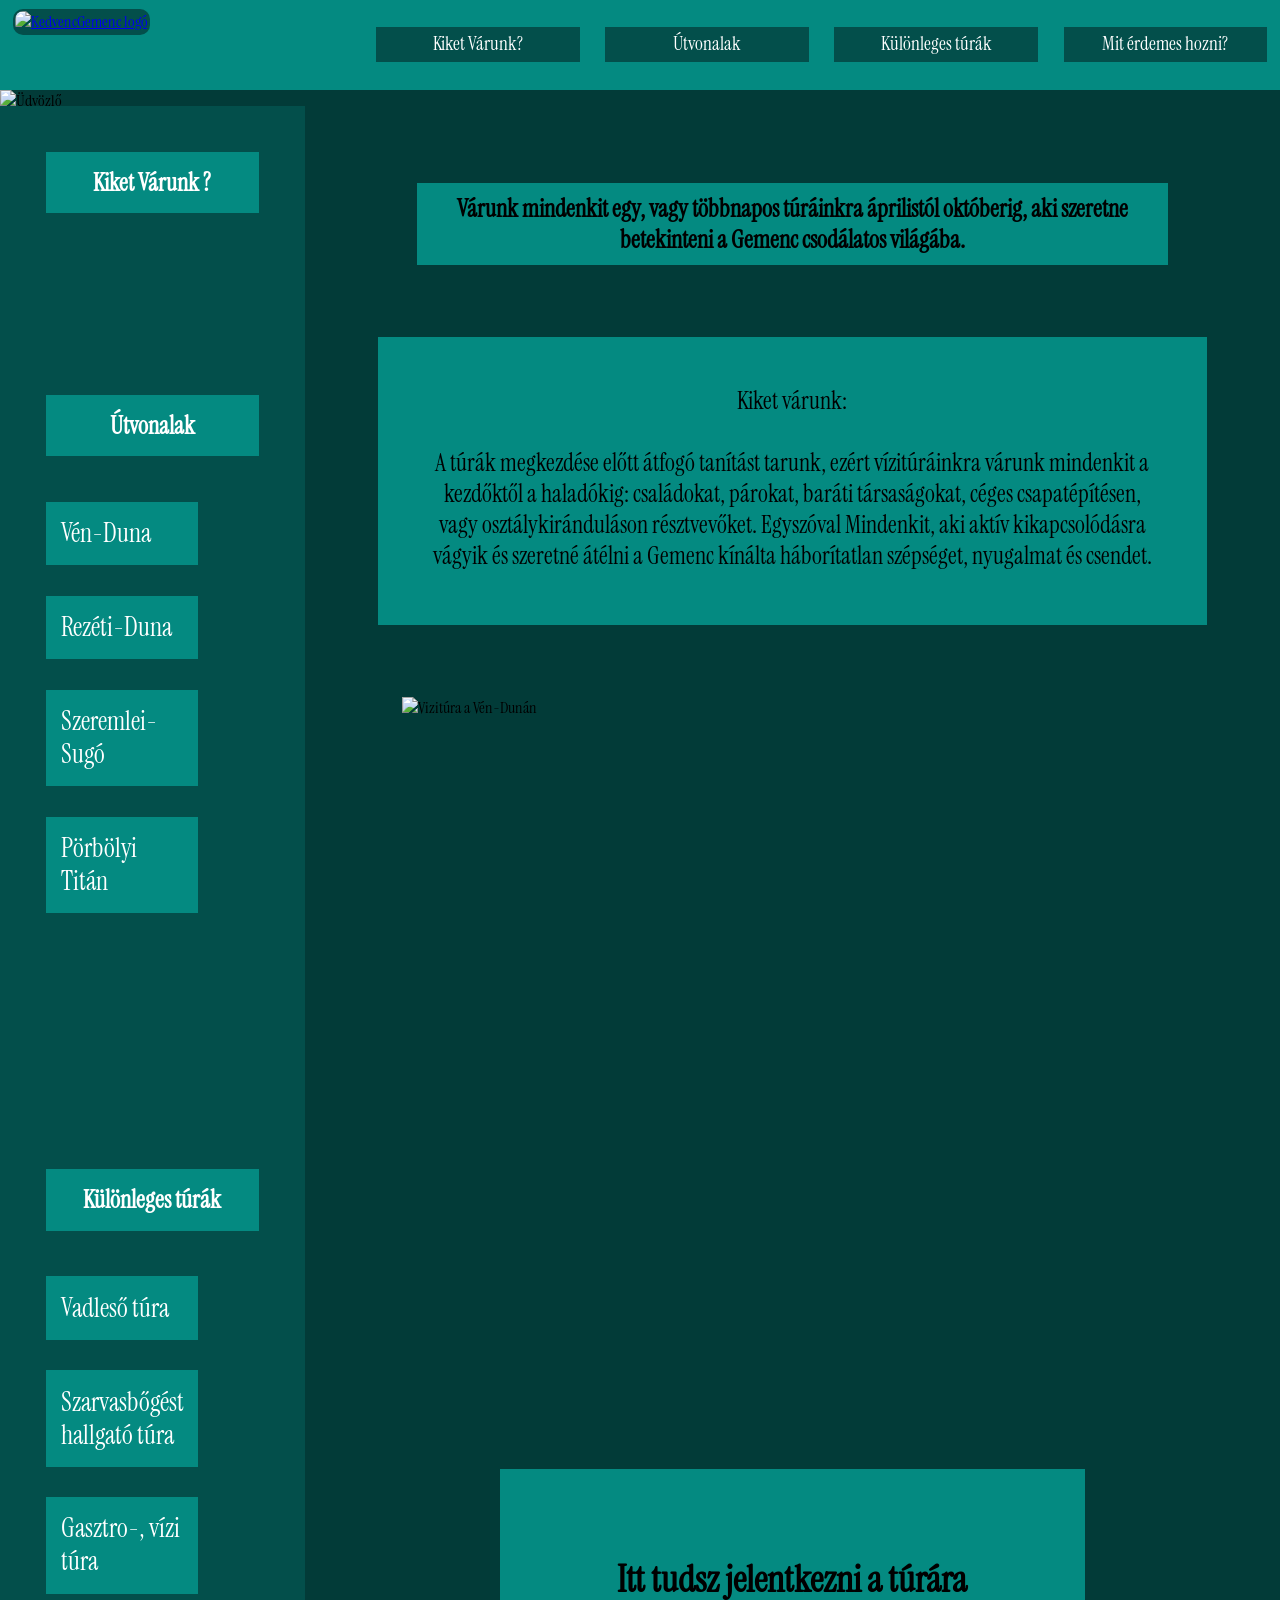
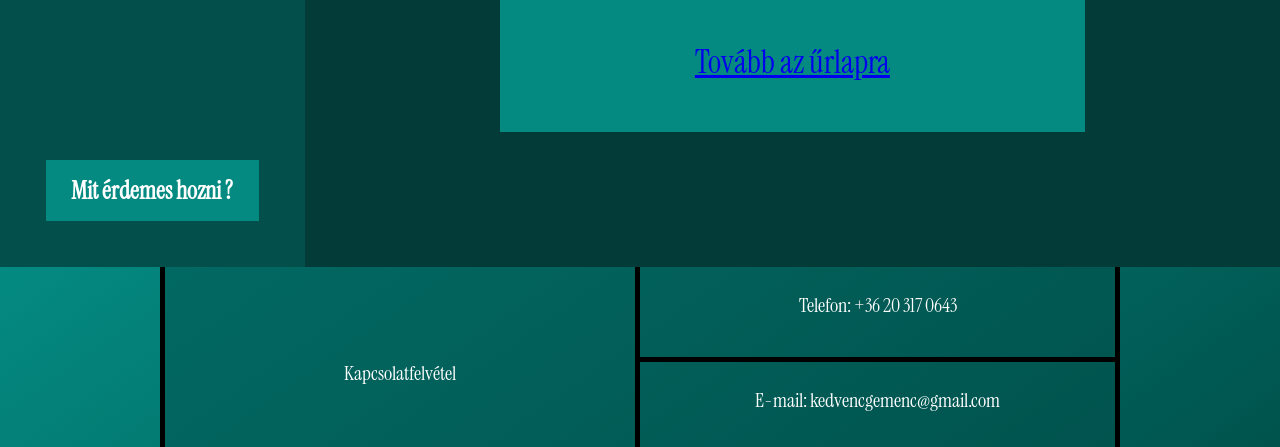
==== kiket_varunk.html @ 727a6686 "Reszponzivitás folyamatban" ====
<!DOCTYPE html>
<html lang="hu">
<head>
    <meta charset="UTF-8">
    <meta name="viewport" content="width=device-width, initial-scale=1.0">
    <title>KedvencGemenc</title>
    <link rel="stylesheet" href="universal.css">
    <link rel="stylesheet" href="kiket_varunk.css">
</head>
<body>
    <header>
        <a href="index.html" id="headerLeft"><img src="images/Kedvenc Gemenc.png" alt="KedvencGemenc logó"></a>
        
        <div class="navTarto" onclick="location.href='mit_erdemes_hozni.html';" style="cursor: pointer;">
            <a href="mit_erdemes_hozni.html" class="navGombok">Mit érdemes hozni?</a>
        </div>
        <div class="navTarto" onclick="location.href='kulonleges_turak.html';" style="cursor: pointer;">
            <a href="kulonleges_turak.html" class="navGombok">Különleges túrák</a>
        </div>
        <div class="navTarto" onclick="location.href='utvonalak.html';" style="cursor: pointer;">
            <a href="utvonalak.html" class="navGombok">Útvonalak</a>
        </div>
        <div class="navTarto" onclick="location.href='kiket_varunk.html';" style="cursor: pointer;">
            <a href="kiket_varunk.html" class="navGombok">Kiket Várunk?</a>
        </div>

        <div id="overlayMD">
            <a href="href=index.html">
                <img src="images/Kedvenc Gemenc.png" alt="Kedvenc Gemenc Logó">
            </a>

            <div class="overlayElementsDivMD">
                <a href="" class="overlayButton">Főoldal</a>
                <a href="" class="overlayButton">Kereső</a>
                <a href="" class="overlayButton">Könyvtár</a>
                <a href="" class="overlayButton">Sorsolás</a>
                <a href="" class="overlayButton">Ajánlatok</a>
            </div>
        </div>

        <div id="overlaySM">
            <a href="href=index.html">
                <img src="images/Kedvenc Gemenc.png" alt="Kedvenc Gemenc Logó">
            </a>
            <div class="overlayElementsDivMD">
                <a href="" class="overlayButtonSM">Főoldal</a>
                <a href="" class="overlayButtonSM">Kereső</a>
                <a href="" class="overlayButtonSM">Könyvtár</a>
                <a href="" class="overlayButtonSM">Sorsolás</a>
                <a href="" class="overlayButtonSM">Ajánlatok</a>
            </div>
        </div>

        <button id="opencloseOverlay" onclick="OpenCloseMDSMMenu()">
            <img id="opencloseOverlaySVG" src="images/menu-symbol-of-three-parallel-lines.svg" alt="3 vonal">
        </button>

        <button id="opencloseOverlaySM" onclick="OpenCloseMDSMMenu()">
            <img id="opencloseOverlaySVG_SM" src="images/menu-symbol-of-three-parallel-lines.svg" alt="Lefele nyíl">
        </button>
    </header>
        <div id="filterSM" onclick="OpenCloseFiltersSM()">
            <img id="filterSMSVG" src="images/down-arrow-one.svg" alt="Nyíl">
        </div>
        <div class="div1"> 
            <img id="udvozlo" src="images/Üdvözlő.png" alt="Üdvözlő">
        </div>
        <div class="div2"> 
            <aside id="filterek">
                <a class="nagy_link" href="kiket_varunk.html">Kiket Várunk ?</a>
                <div>
                    <a class="nagy_link" href="utvonalak.html">Útvonalak</a>
                    <a href="utvonalak.html#ven_kep">Vén-Duna</a>
                    <a href="utvonalak.html#rezeti_kep">Rezéti-Duna</a>
                    <a href="utvonalak.html#sugo_kep">Szeremlei-Sugó</a>
                    <a href="utvonalak.html#porboly_kep">Pörbölyi Titán</a>
                </div>
                <div>
                    <a class="nagy_link" href="kulonleges_turak.html">Különleges túrák</a>
                    <a href="kulonleges_turak.html#vadleso_kep">Vadleső túra</a>
                    <a href="kulonleges_turak.html#szarvas_kep">Szarvasbőgést hallgató túra</a>
                    <a href="kulonleges_turak.html#gasztro_kep">Gasztro-, vízi túra</a>
                </div>
                <a class="nagy_link" href="mit_erdemes_hozni.html">Mit érdemes hozni ?</a>
            </aside>
            <div class="div4">
                <h2 id="bevezeto">Várunk mindenkit egy, vagy többnapos túráinkra áprilistól
                    októberig, aki szeretne betekinteni a Gemenc csodálatos világába.
                </h2>
                <p id="kiket_varunk">Kiket várunk:<br>
                    <br>
                    A túrák megkezdése előtt átfogó tanítást tarunk, ezért vízitúráinkra
                    várunk mindenkit a kezdőktől a haladókig: családokat, párokat,
                    baráti társaságokat, céges csapatépítésen, vagy osztálykiránduláson
                    résztvevőket. Egyszóval Mindenkit, aki aktív kikapcsolódásra vágyik
                    és szeretné átélni a Gemenc kínálta háborítatlan szépséget,
                    nyugalmat és csendet.
                </p>
                <img id="kep" src="images/kiket várunk.JPG" alt="Vizitúra a Vén-Dunán">
                <div id="jelentkezes">
                    <h3>Itt tudsz jelentkezni a túrára</h3>
                    <a id="urlap" href="https://docs.google.com/forms/d/e/1FAIpQLSesmDt4Ip9Vx149ukMGmTSsVkNvWVpET5lr7gn7NuEN7dtKGw/viewform?usp=sharing" target="_blank">Tovább az űrlapra</a>
                </div>
            </div>
        </div>
        <footer id="lablec">
            <div id="kapcsolatfelvetel">
                <div class="grid_sec1">
                    <p>Kapcsolatfelvétel</p>
                </div>
                <div class="grid_sec2">
                    <p>Telefon: +36 20 317 0643</p>
                </div>
                <div class="grid_sec3">
                    <p>E-mail: kedvencgemenc@gmail.com</p>
                </div>
            </div>
        </footer> 
</body>
</html>
---- universal.css ----
@import url('https://fonts.googleapis.com/css2?family=Instrument+Serif:ital@0;1&display=swap');

.instrument-serif-regular {
    font-family: "Instrument Serif", serif;
    font-weight: 400;
    font-style: normal;
  }
  
  .instrument-serif-regular-italic {
    font-family: "Instrument Serif", serif;
    font-weight: 400;
    font-style: italic;
  }
  
/* Header */

header{
    background-color: #048A81;
    padding: 0;
    margin: 0;
    height: 10vh;
    width: auto;
}

.navTarto{
    float: right;
    margin: 3vh 1vw;
    padding: 17px 25px;
    width: 12vw;
    height: 0.1vh;
    background-color: #034F4B;
}

.navGombok{
    display: flex;
    justify-content: center;
    align-items: center;
    line-height: 0px;
    font-size: 1.5vw;
    text-decoration: none;
    color: white;
}

#udvozlo
{
    width: 100%;
    height: 100%;
}

html{
    margin: 0;
    padding: 0;
}

body{
    height: auto;
    margin: 0;
    padding: 0;
    font-family: "Instrument Serif", serif;
    font-weight: 400;
    font-style: normal;
    background-color: #023B38;
    scroll-behavior: smooth;
}

/* MD Overlay */

#opencloseOverlay{
  border: none;
  background: none;
  position: absolute;
  right: 3vw;
  top: 1vh;
  width: 30px;
  height: 35px;
  rotate: 0deg;
  z-index: 91;
  animation: none;
}

#opencloseOverlay > img{
  height: inherit;
  width: inherit;
}

.overlayElementsDivMD{
    position: relative;
    width: 100%; 
    text-align: center; 
    margin-top: 30px;
}

#overlayMD{
  height: 0;
  width: 100%;
  position: fixed;
  z-index: 90;
  left: 0;
  top: 0;
  background-color: rgb(1, 43, 40);
  background-color: rgba(0, 37, 35, 0.9);
  overflow-y: hidden;
  transition: 0.5s;
  display: flex;
  flex-direction: column;
  justify-content: center;
}

#overlayMD > a{
    position: relative;
    width: 20%;
    margin: 0 auto;
    top: 5%;
    background-color: #034F4B;
    padding: 2%;
}

#overlayMD > a > img{
    width: 100%;
}

.overlayButton{
  padding: 3% 0;
  background-color: #034F4B;
  margin: 5vh 3vw;
  text-decoration: none;
  font-size: 50px;
  color: white;
  display: block;
  transition: 0.3s;
}

#overlayMDPaused{
  display: flex;
  flex-direction: row;
  width: 100%;
  height: 20%;
  cursor: pointer;
}

#overlayPauseLines{
  width: 10%;
  margin: auto auto;
}

#overlayMDText{
  font-size: 120px;
  color: white;
  margin: auto auto
}



/* SM overlay */
#overlaySM{
  height: 0;
  width: 100%;
  position: fixed;
  z-index: 93;
  left: 0;
  top: 0;
  background-color: rgb(15, 20, 37);
  background-color: rgba(15, 20, 37, 0.85);
  overflow-y: hidden;
  transition: 0.5s;
}

.overlayButtonSM{
  padding: 4% 0;
  background-color: #034F4B;
  margin: 5vh 2vw;
  text-decoration: none;
  font-size: 52px;
  color: white;
  display: block;
  transition: 0.3s;
}

#overlayPauseLinesSM{
  width: 25%;
  margin: 0 auto;
}

#opencloseOverlaySM{
  border: none;
  background: none;
  position: absolute;
  right: 3vw;
  top: 1vh;
  width: 50px;
  height: 55px;
  rotate: 0deg;
  z-index: 99;
  animation: none;
}

#opencloseOverlaySM > img{
  height: inherit;
  width: inherit;
  margin-top: 2vh;
}

#overlaySM{
  height: 0;
  width: 100%;
  position: fixed;
  z-index: 95;
  left: 0;
  top: 0;
  background-color: rgb(1, 43, 40);
  background-color: rgba(0, 37, 35, 0.9);
  overflow-y: hidden;
  transition: 0.5s;
  display: flex;
  flex-direction: column;
  justify-content: center;
}

#overlaySM > a{
    position: relative;
    width: 20%;
    margin: 0 auto;
    top: 5%;
    background-color: #034F4B;
    padding: 2%;
}

/* Filter SM Gomb*/
#filterSM{
    display: none;
    position: fixed;
    top: 50%;
    width: 15%;
    height: 9%;
    padding: 15% 0;
    background: #048A81;
    background: linear-gradient(90deg,rgba(4, 138, 129, 1) 0%, rgba(4, 138, 129, 0) 100%);
    cursor: pointer;
    z-index: 94;
}

#filterSMSVG{
    position: relative;
    width: 100%;
    rotate: 270deg;
    height: 8vh;
}

/*  Overlay Animations  */
@keyframes quarterSpinForw {
  from {
    transform: rotate(0deg);
  }
  to {
    transform: rotate(-90deg);
  }
}

@keyframes quarterSpinBack {
  from {
    transform: rotate(-90deg);
  }
  to {
    transform:  rotate(0deg);
  }
}

@keyframes resetAnim {
  from {
    transform: rotate(0deg);
  }
  to {
    transform: rotate(0deg);
  }
}

@keyframes halfSpinForw {
  from {
    transform: rotateX(0deg);
  }
  to {
    transform: rotateX(-180deg);
  }
}

@keyframes halfSpinBack {
  from {
    transform: rotateX(-180deg);
  }
  to {
    transform: rotateX(0deg);
  }
}

/* Filterek */ 

a + a{
    display: flex;
    margin-left: 15%;
    margin-right: 15%;
    margin-bottom: 10%;
    text-decoration: none;
    padding: 5%;
    color: white;
    font-size: 2vw;
    background-color: #048A81;
}

aside h2{
    text-align: center;
    background-color: #048A81;
    padding: 5%;
    margin: 15%;
}

#headerLeft > img{
    width: 10vh;
    background-color: #034F4B;
    border-radius: 10px;
    padding: 0.25vh;
    margin: 1vh 1vw;
}

/* Main section */

.osszefogo{
    display: flex;
    flex-direction: row;
    margin: 5vh 1vw;
}

.osszefogo > div{
    margin: 0vh 5vw;
    height: 100%;
    padding: 25px;
    width: 50%;
}

.osszefogo > img{
    height: 50vh;
    width: auto;
    padding: 5%;
    margin: auto auto;
}

.szoveg{
    text-align: center;
    background: rgb(4,138,129);
    background: linear-gradient(0deg, rgba(4,138,129,1) 0%, rgb(0, 198, 185) 100%);
    font-size: 130%;
    padding: 5%;
    margin: 1%;
    width: 35%;
}

.osszefogoMiddler{
    margin: 2vh auto;
}

p.osszefogoMiddler{
    width: 75%;
    height: 5%;
    padding: 1%;
    background: rgb(4,138,129);
    background: linear-gradient(45deg, rgb(0, 33, 31) 0%, rgb(9, 100, 94) 100%);
    color: rgb(111, 254, 223);
}

#filterek{
    background-color: #034F4B;
    height: auto;
    width: 25%;
    color: white;
    margin-top: -5px;
    display: flex;
    flex-direction: column;
}

#filterek a{
    width: 40%;
}

#filterek .nagy_link{
    width: 60%;
}

aside div{
    margin: 10vh 0;
}

#jelentkezes{
    position: relative;
    text-align: center;
    background-color: #048A81;
    width: 50%;
    margin: 15vh auto;
    padding: 5%;
    font-size: 200%;
}

.div4{
    display: flex;
    flex-direction: column;
    width: 80%;
}

.div2{
    display: flex;
    flex-direction: row;
}

#bevezeto{
    padding: 1%;
    margin: 8vh auto;
    background-color: #048A81;
    width: 75%;
    height: auto;
    text-align: center;
}

.nagy_link{
    text-align: center;
    background-color: #048A81;
    padding: 5%;
    margin: 15%;
    text-decoration: none;
    color: white;
    display: block;
    font-size: 1.5em;
    font-weight: bold;
    unicode-bidi: isolate;
}
/* Footer */
footer{
    height: 20vh;
    width: 100%;
    background: rgb(4,138,129);
    background: linear-gradient(145deg, rgba(4,138,129,1) 0%, rgba(0,83,77,1) 100%);
}

footer p{
    line-height: 20px;
    text-align: center;
    font-size: 30px;
    color: white;
    margin: 1% 0;
}

#kapcsolatfelvetel{
    width: 75%;
    margin: 0 auto;
    display: grid;
    grid-template-columns: repeat(2, 50%);
    grid-template-rows: repeat(2, 10vh);
}

#kapcsolatfelvetel > div{
    background-color: rgba(3, 79, 75, 0.5);
    padding: 5%;
}

.grid_sec1 {
    grid-row: span 2 / span 2;
    border-right: black solid 5px;
    border-left: black solid 5px;
}

.grid_sec1 > p{
    margin: 8vh 0;
}

.grid_sec2 {
    grid-column-start: 2;
    border-right: black solid 5px;
}

.grid_sec3{
    border-top: black solid 5px;
    border-right: black solid 5px;
}

/* Header fix */ 
@media only screen and (max-width: 1000px){
    .navGombok{
        font-size: 1.8vw;
    }
}

/* MD */

@media only screen and (min-width: 769px){
  #opencloseOverlay{
    display: none;
  }
}


@media only screen and (max-width: 768px) {
    .navTarto{
        display: none;
    }

    .navGombok, .navTarto{
        display: none;
    }

    .navMD{
        display: block;
    }

    #felgorgGomb{
        width: 3.6rem;
        height: 3.5rem;
    }

    #filterek{
        width: 40%;
    }

    #filterek a{
        width: 60%;
        padding: 1%;
    }

    #filterek .nagy_link{
        width: 70%;
        padding: 1%;
    }

    #filterek > div{
        margin: 1% 0;
    }
}
@media only screen and (max-width: 1310px) {
    footer p{
        font-size: 20px;
    }
}

/* SM */

@media only screen and (min-width: 577px) {
  #opencloseOverlaySM{
    display: none;
  }
}

@media only screen and (max-width: 576px) {
  #opencloseOverlay{
    display: none;
  }

  #kapcsolatfelvetel{
    width: 100%;
  }

  footer p{
    font-size: 15px;
  }

  #filterek{
    display: none;
    position: fixed;
    top: 5px;
    background-color: #034F4B;
    height: 100%;
    width: 100%;
    color: white;
    flex-direction: column;
  }

  #filterek a{
    margin: 6% auto;
  }

  .div4{
    width: 100%;
  }

  #filterSM{
    display: block;
  }

  a + a{
    font-size: 5vw;
  }
}
---- kiket_varunk.css ----
#gemencrol{
    height: 70%;
    width: 100%;
}

#magunkrol{
    height: 100%;
    width: 100%;
    margin-left: 50%;
}

.szoveg{
    background-color: #048A81;
    font-size: 200%;
    padding-left: 3%;
}

#kep{
    width: 80%;
    height: 50%;
    margin: 0 auto;
    margin-top: 8vh;
}

#kiket_varunk{
    padding: 5%;
    text-align: center;
    height: 15%;
    width: 75%;
    margin: 0 auto;
    font-size: 150%;
    background-color: #048A81;
}

@media only screen and (max-width: 1137px) {
    #kiket_varunk{
        height: 90%;
    }
}
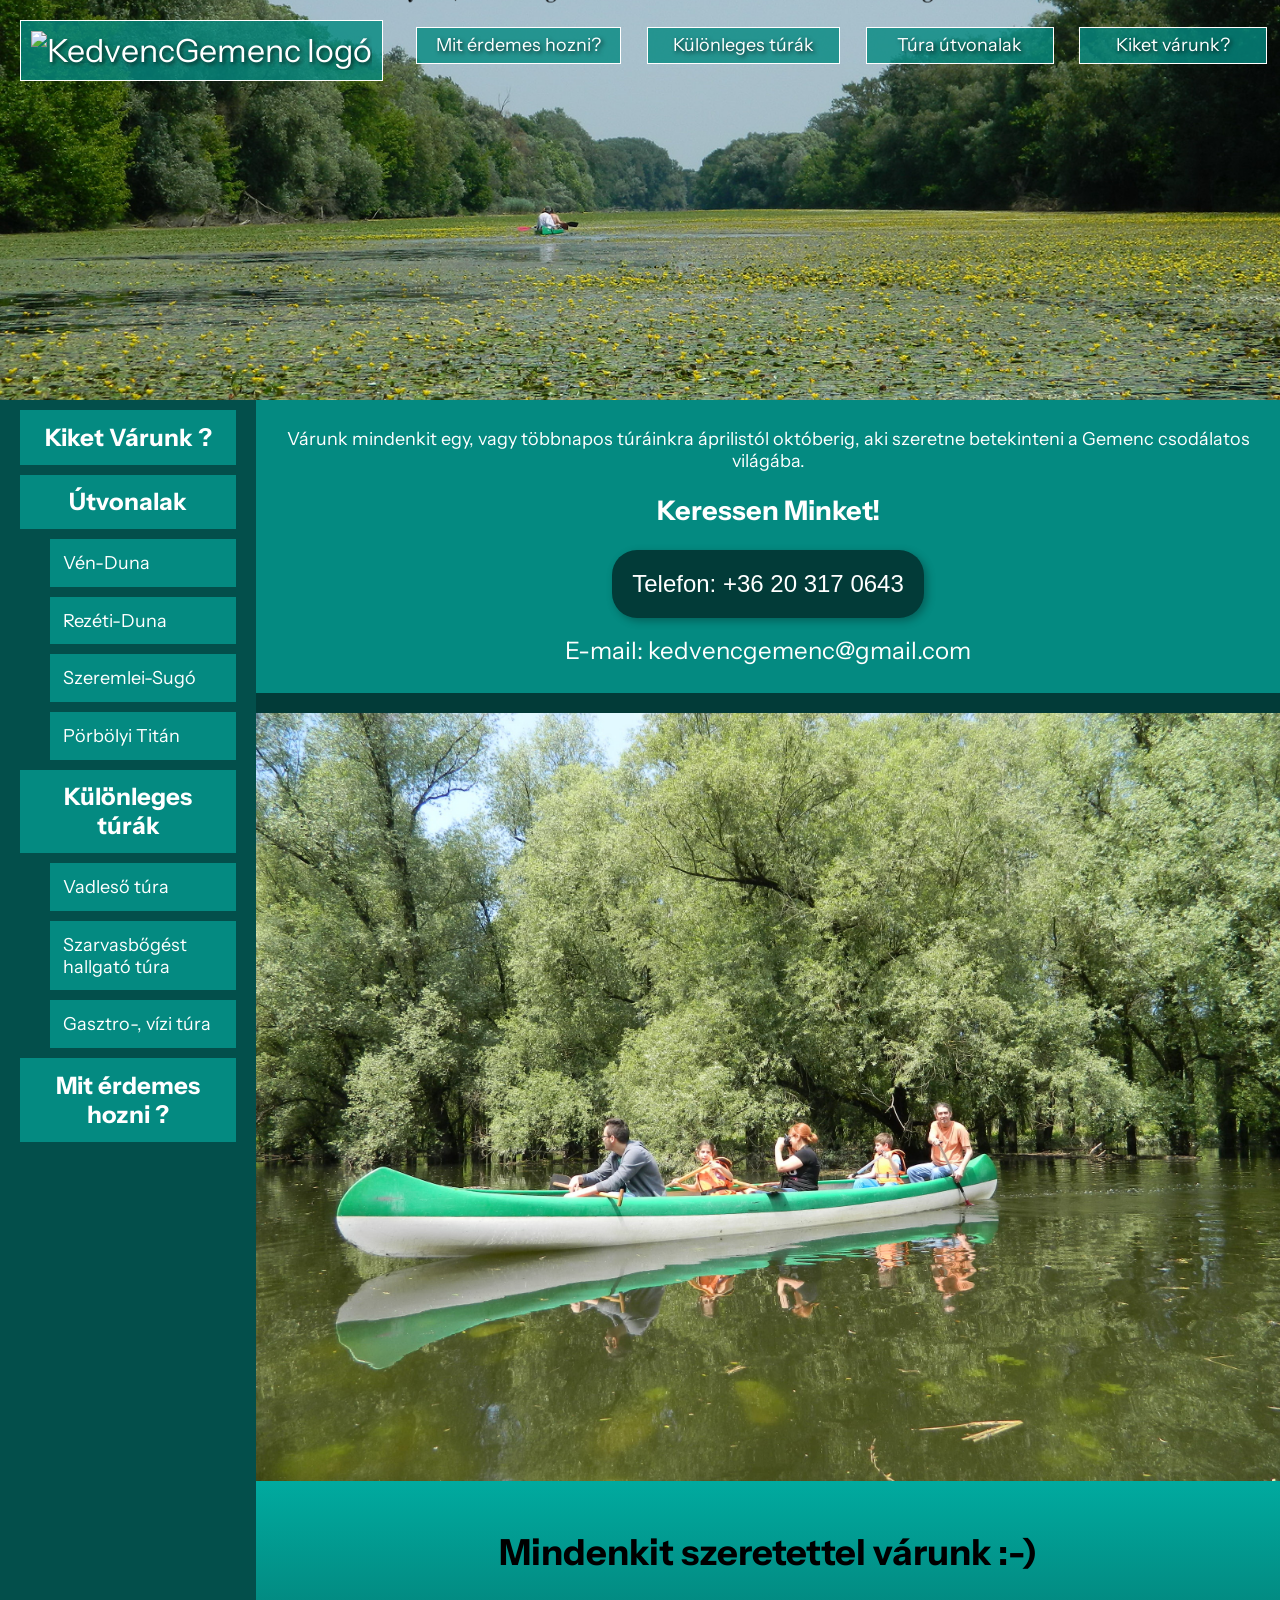
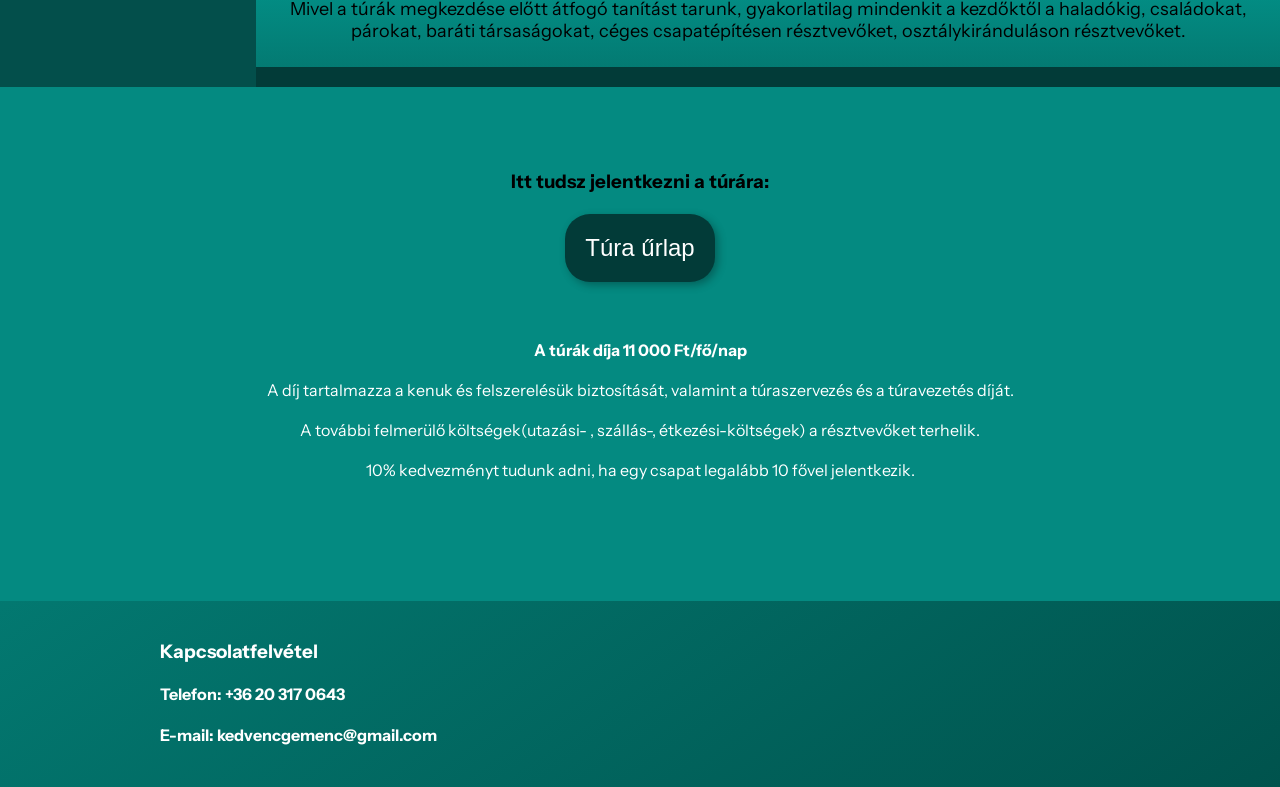
==== commit c337332a: "refactor main with albasa" ====
--- a/kiket_varunk.html
+++ b/kiket_varunk.html
@@ -3,118 +3,118 @@
 <head>
     <meta charset="UTF-8">
     <meta name="viewport" content="width=device-width, initial-scale=1.0">
-    <title>KedvencGemenc</title>
-    <link rel="stylesheet" href="universal.css">
-    <link rel="stylesheet" href="kiket_varunk.css">
+    <title>Kedvenc Gemenc: Túravezetés a Gemenci erdőben</title>
+    <meta name="description" content="Fedezd fel a Gemenci-erdő varázslatos világát tapasztalt túravezetőinkkel! Személyre szabott túrák, természetfotózás, vadmegfigyelés és élménydús programok a Duna-Dráva Nemzeti Park szívében.">
+    <meta name="keywords" content="Gemenc, túravezetés, Gemenci erdő, természetjárás, kirándulás, vadmegfigyelés, Duna-Dráva Nemzeti Park, ökoturizmus, természetfotózás">
+    <meta name="author" content="kedvencgemenc.hu">
+    <meta property="og:title" content="Kedvenc Gemenc - Túravezetés a Gemenci-erdőben">
+    <meta property="og:description" content="Személyre szabott túrák és élmények a Gemenci-erdőben profi túravezetővel.">
+    <meta property="og:url" content="https://kedvencgemenc.hu">
+    <meta property="og:type" content="website">
+    <meta property="og:image" content="https://kedvencgemenc.hu/images/kedvencgemenc.png">
+    <link rel="apple-touch-icon" sizes="180x180" href="/apple-touch-icon.png">
+    <link rel="icon" type="image/png" sizes="32x32" href="/favicon-32x32.png">
+    <link rel="icon" type="image/png" sizes="16x16" href="/favicon-16x16.png">
+    <link rel="manifest" href="/site.webmanifest">
+    <link rel="stylesheet" href="universal.css?v2">
+    <link rel="preconnect" href="https://fonts.googleapis.com">
+    <link rel="preconnect" href="https://fonts.gstatic.com" crossorigin>
+    <link href="https://fonts.googleapis.com/css2?family=Instrument+Sans:ital,wght@0,400..700;1,400..700&display=swap" rel="stylesheet">
 </head>
 <body>
-    <header>
-        <a href="index.html" id="headerLeft"><img src="images/Kedvenc Gemenc.png" alt="KedvencGemenc logó"></a>
-        
-        <div class="navTarto" onclick="location.href='mit_erdemes_hozni.html';" style="cursor: pointer;">
-            <a href="mit_erdemes_hozni.html" class="navGombok">Mit érdemes hozni?</a>
+    <header>        
+        <img src="images/udvozlo.png" alt="Gemenci túra" class="header-image">
+        <div class="header-text">
+            <a href="index.html" class="kedvenc_logo"><img src="images/Kedvenc Gemenc.png" alt="KedvencGemenc logó"></a>
+            <button class="hamburger" id="hamburgerMenu" aria-label="Menü" aria-expanded="false">
+                <span></span>
+                <span></span>
+                <span></span>
+            </button>
+
+            <nav class="headerNav" id="headerNav">
+                <div class="navTarto" onclick="location.href='mit_erdemes_hozni.html';">
+                    <a href="mit_erdemes_hozni.html" class="navGombok">Mit&nbsp;érdemes&nbsp;hozni?</a>
+                </div>
+                <div class="navTarto" onclick="location.href='kulonleges_turak.html';">
+                    <a href="kulonleges_turak.html" class="navGombok">Különleges&nbsp;túrák</a>
+                </div>
+                <div class="navTarto" onclick="location.href='utvonalak.html';">
+                    <a href="utvonalak.html" class="navGombok">Túra&nbsp;útvonalak</a>
+                </div>
+                <div class="navTarto" onclick="location.href='kiket_varunk.html';">
+                    <a href="kiket_varunk.html" class="navGombok">Kiket&nbsp;várunk?</a>
+                </div>
+            </nav>
         </div>
-        <div class="navTarto" onclick="location.href='kulonleges_turak.html';" style="cursor: pointer;">
-            <a href="kulonleges_turak.html" class="navGombok">Különleges túrák</a>
-        </div>
-        <div class="navTarto" onclick="location.href='utvonalak.html';" style="cursor: pointer;">
-            <a href="utvonalak.html" class="navGombok">Útvonalak</a>
-        </div>
-        <div class="navTarto" onclick="location.href='kiket_varunk.html';" style="cursor: pointer;">
-            <a href="kiket_varunk.html" class="navGombok">Kiket Várunk?</a>
+    </header>
+
+    <div class="div2">
+        <div id="filterek">
+            <a class="nagy_link" href="kiket_varunk.html">Kiket Várunk ?</a>
+            <div>
+                <a class="nagy_link" href="utvonalak.html">Útvonalak</a>
+                <a class="kis_link" href="utvonalak.html#tura_utvonal_2025_baja">Vén-Duna</a>
+                <a class="kis_link" href="utvonalak.html#tura_utvonal_2025_ersekcsanad">Rezéti-Duna</a>
+                <a class="kis_link" href="utvonalak.html#tura_utvonal_2025_baja_2">Szeremlei-Sugó</a>
+                <a class="kis_link" href="utvonalak.html#tura_utvonal_2025_porboly">Pörbölyi Titán</a>
+            </div>
+            <div>
+                <a class="nagy_link" href="kulonleges_turak.html">Különleges túrák</a>
+                <a class="kis_link" href="kulonleges_turak.html#vadleso_tura_2025">Vadleső túra</a>
+                <a class="kis_link" href="kulonleges_turak.html#szarvasboges_tura_2025">Szarvasbőgést hallgató túra</a>
+                <a class="kis_link" href="kulonleges_turak.html#gasztro_tura_2025">Gasztro-, vízi túra</a>
+            </div>
+            <a class="nagy_link" href="mit_erdemes_hozni.html">Mit érdemes hozni ?</a>
         </div>
 
-        <div id="overlayMD">
-            <a href="href=index.html">
-                <img src="images/Kedvenc Gemenc.png" alt="Kedvenc Gemenc Logó">
-            </a>
+            <div class="div4">
+                <div class="keressen">
+                    <div class="keresen_belso">
+                        <p>Várunk mindenkit egy, vagy többnapos túráinkra áprilistól
+                            októberig, aki szeretne betekinteni a Gemenc csodálatos világába.
+                        </p>
+                        <h2>Keressen Minket!</h2>
+                        <p><button class="telefon_button"><a href="tel:+36203170643">Telefon: +36 20 317 0643</button></a></p>
+                        <p><a href="mailto:kedvencgemenc@gmail.com">E-mail: kedvencgemenc@gmail.com</a></p>
+                    </div>
+                </div>
+        <!-- Kiket várunk egyedi rész-->           
 
-            <div class="overlayElementsDivMD">
-                <a href="" class="overlayButton">Főoldal</a>
-                <a href="" class="overlayButton">Kereső</a>
-                <a href="" class="overlayButton">Könyvtár</a>
-                <a href="" class="overlayButton">Sorsolás</a>
-                <a href="" class="overlayButton">Ajánlatok</a>
-            </div>
-        </div>
+                <div id="kiket_kep"  class="osszefogo">
+                    <img src="images/kiket_varunk.jpg" alt="Ki jöhet vizi túrára" />
+                    <div class="szoveg">
+                            <h1>Mindenkit szeretettel várunk :-)</h1>
+                            Mivel a túrák megkezdése előtt átfogó tanítást tarunk,
+                            gyakorlatilag mindenkit a kezdőktől a haladókig, családokat,
+                            párokat, baráti társaságokat, céges csapatépítésen résztvevőket,
+                            osztálykiránduláson résztvevőket.
+                    </div>
+                </div>
 
-        <div id="overlaySM">
-            <a href="href=index.html">
-                <img src="images/Kedvenc Gemenc.png" alt="Kedvenc Gemenc Logó">
-            </a>
-            <div class="overlayElementsDivMD">
-                <a href="" class="overlayButtonSM">Főoldal</a>
-                <a href="" class="overlayButtonSM">Kereső</a>
-                <a href="" class="overlayButtonSM">Könyvtár</a>
-                <a href="" class="overlayButtonSM">Sorsolás</a>
-                <a href="" class="overlayButtonSM">Ajánlatok</a>
-            </div>
-        </div>
-
-        <button id="opencloseOverlay" onclick="OpenCloseMDSMMenu()">
-            <img id="opencloseOverlaySVG" src="images/menu-symbol-of-three-parallel-lines.svg" alt="3 vonal">
-        </button>
-
-        <button id="opencloseOverlaySM" onclick="OpenCloseMDSMMenu()">
-            <img id="opencloseOverlaySVG_SM" src="images/menu-symbol-of-three-parallel-lines.svg" alt="Lefele nyíl">
-        </button>
-    </header>
-        <div id="filterSM" onclick="OpenCloseFiltersSM()">
-            <img id="filterSMSVG" src="images/down-arrow-one.svg" alt="Nyíl">
-        </div>
-        <div class="div1"> 
-            <img id="udvozlo" src="images/Üdvözlő.png" alt="Üdvözlő">
-        </div>
-        <div class="div2"> 
-            <aside id="filterek">
-                <a class="nagy_link" href="kiket_varunk.html">Kiket Várunk ?</a>
-                <div>
-                    <a class="nagy_link" href="utvonalak.html">Útvonalak</a>
-                    <a href="utvonalak.html#ven_kep">Vén-Duna</a>
-                    <a href="utvonalak.html#rezeti_kep">Rezéti-Duna</a>
-                    <a href="utvonalak.html#sugo_kep">Szeremlei-Sugó</a>
-                    <a href="utvonalak.html#porboly_kep">Pörbölyi Titán</a>
-                </div>
-                <div>
-                    <a class="nagy_link" href="kulonleges_turak.html">Különleges túrák</a>
-                    <a href="kulonleges_turak.html#vadleso_kep">Vadleső túra</a>
-                    <a href="kulonleges_turak.html#szarvas_kep">Szarvasbőgést hallgató túra</a>
-                    <a href="kulonleges_turak.html#gasztro_kep">Gasztro-, vízi túra</a>
-                </div>
-                <a class="nagy_link" href="mit_erdemes_hozni.html">Mit érdemes hozni ?</a>
-            </aside>
-            <div class="div4">
-                <h2 id="bevezeto">Várunk mindenkit egy, vagy többnapos túráinkra áprilistól
-                    októberig, aki szeretne betekinteni a Gemenc csodálatos világába.
-                </h2>
-                <p id="kiket_varunk">Kiket várunk:<br>
-                    <br>
-                    A túrák megkezdése előtt átfogó tanítást tarunk, ezért vízitúráinkra
-                    várunk mindenkit a kezdőktől a haladókig: családokat, párokat,
-                    baráti társaságokat, céges csapatépítésen, vagy osztálykiránduláson
-                    résztvevőket. Egyszóval Mindenkit, aki aktív kikapcsolódásra vágyik
-                    és szeretné átélni a Gemenc kínálta háborítatlan szépséget,
-                    nyugalmat és csendet.
-                </p>
-                <img id="kep" src="images/kiket várunk.JPG" alt="Vizitúra a Vén-Dunán">
-                <div id="jelentkezes">
-                    <h3>Itt tudsz jelentkezni a túrára</h3>
-                    <a id="urlap" href="https://docs.google.com/forms/d/e/1FAIpQLSesmDt4Ip9Vx149ukMGmTSsVkNvWVpET5lr7gn7NuEN7dtKGw/viewform?usp=sharing" target="_blank">Tovább az űrlapra</a>
-                </div>
             </div>
         </div>
         <footer id="lablec">
+            <div id="jelentkezes">
+                <h3>Itt tudsz jelentkezni a túrára:</h3>
+                    <h4><a id="urlap" href="https://docs.google.com/forms/d/e/1FAIpQLSesmDt4Ip9Vx149ukMGmTSsVkNvWVpET5lr7gn7NuEN7dtKGw/viewform?usp=sharing" target="_blank">
+                        <button class="telefon_button">Túra űrlap</button></a></h4>
+                    <p>
+                        <b>A túrák díja 11 000 Ft/fő/nap</b>
+                        <br><br>
+                        A díj tartalmazza a kenuk és felszerelésük biztosítását, valamint a túraszervezés és a túravezetés díját.
+                        <br><br>
+                        A további felmerülő költségek(utazási- , szállás-, étkezési-költségek) a résztvevőket terhelik.
+                        <br><br>
+                        10% kedvezményt tudunk adni, ha egy csapat legalább 10 fővel jelentkezik.
+                    </p>
+            </div>          
             <div id="kapcsolatfelvetel">
-                <div class="grid_sec1">
-                    <p>Kapcsolatfelvétel</p>
-                </div>
-                <div class="grid_sec2">
-                    <p>Telefon: +36 20 317 0643</p>
-                </div>
-                <div class="grid_sec3">
-                    <p>E-mail: kedvencgemenc@gmail.com</p>
-                </div>
+                    <h3>Kapcsolatfelvétel</h3>                    
+                    <h4><a href="tel:+36203170643">Telefon: +36 20 317 0643</a></h4>
+                    <h4><a href="mailto:kedvencgemenc@gmail.com">E-mail: kedvencgemenc@gmail.com</a></h4>
             </div>
-        </footer> 
+        </footer>
+        <script src="home.js"></script>
 </body>
 </html>
--- a/universal.css
+++ b/universal.css
@@ -1,34 +1,71 @@
-@import url('https://fonts.googleapis.com/css2?family=Instrument+Serif:ital@0;1&display=swap');
-
-.instrument-serif-regular {
-    font-family: "Instrument Serif", serif;
-    font-weight: 400;
-    font-style: normal;
-  }
-  
-  .instrument-serif-regular-italic {
-    font-family: "Instrument Serif", serif;
-    font-weight: 400;
-    font-style: italic;
-  }
-  
+/* Universal CSS for the website */
+.div1{
+    background-image: url(images/udvozlo.png);
+    background-repeat: no-repeat;
+    background-position: center;
+    background-size: cover;
+    width: 100%;
+    height: 400px;
+}
+
+.div1 > li {
+    float: left;
+}
+
+.div1 > ul {
+  list-style-type: none;
+  margin: 0;
+  padding: 0;
+  overflow: hidden;
+}
+
+
 /* Header */
 
 header{
-    background-color: #048A81;
+    position: relative;
+    width: 100%;
+    height: 400px;
     padding: 0;
     margin: 0;
-    height: 10vh;
-    width: auto;
-}
+}
+
+.kedvenc_logo {
+    border: 1px solid #ffffff;
+    float: left;
+    margin: 20px;
+    padding: 10px;
+    background-color: #048A81cc;
+}
+
+.header-image {
+    width: 100%;
+    height: 100%;
+    object-fit: cover;
+    display: block;
+}
+
+
+.header-text {
+    position: absolute;
+    top: 0;
+    left: 0;
+    color: white;
+    font-size: 2em;
+    text-shadow: 2px 2px 4px rgba(0,0,0,0.7);
+    text-align: center;
+    width: 100%;
+}
+
 
 .navTarto{
-    float: right;
+    float: left;
     margin: 3vh 1vw;
     padding: 17px 25px;
     width: 12vw;
     height: 0.1vh;
-    background-color: #034F4B;
+    background-color: #048A81cc;
+    border: 1px solid #ffffff;
 }
 
 .navGombok{
@@ -36,7 +73,7 @@
     justify-content: center;
     align-items: center;
     line-height: 0px;
-    font-size: 1.5vw;
+    font-size: 18px;
     text-decoration: none;
     color: white;
 }
@@ -56,245 +93,16 @@
     height: auto;
     margin: 0;
     padding: 0;
-    font-family: "Instrument Serif", serif;
+    font-family: 'Instrument Sans', sans-serif;
     font-weight: 400;
     font-style: normal;
     background-color: #023B38;
     scroll-behavior: smooth;
 }
 
-/* MD Overlay */
-
-#opencloseOverlay{
-  border: none;
-  background: none;
-  position: absolute;
-  right: 3vw;
-  top: 1vh;
-  width: 30px;
-  height: 35px;
-  rotate: 0deg;
-  z-index: 91;
-  animation: none;
-}
-
-#opencloseOverlay > img{
-  height: inherit;
-  width: inherit;
-}
-
-.overlayElementsDivMD{
-    position: relative;
-    width: 100%; 
-    text-align: center; 
-    margin-top: 30px;
-}
-
-#overlayMD{
-  height: 0;
-  width: 100%;
-  position: fixed;
-  z-index: 90;
-  left: 0;
-  top: 0;
-  background-color: rgb(1, 43, 40);
-  background-color: rgba(0, 37, 35, 0.9);
-  overflow-y: hidden;
-  transition: 0.5s;
-  display: flex;
-  flex-direction: column;
-  justify-content: center;
-}
-
-#overlayMD > a{
-    position: relative;
-    width: 20%;
-    margin: 0 auto;
-    top: 5%;
-    background-color: #034F4B;
-    padding: 2%;
-}
-
-#overlayMD > a > img{
-    width: 100%;
-}
-
-.overlayButton{
-  padding: 3% 0;
-  background-color: #034F4B;
-  margin: 5vh 3vw;
-  text-decoration: none;
-  font-size: 50px;
-  color: white;
-  display: block;
-  transition: 0.3s;
-}
-
-#overlayMDPaused{
-  display: flex;
-  flex-direction: row;
-  width: 100%;
-  height: 20%;
-  cursor: pointer;
-}
-
-#overlayPauseLines{
-  width: 10%;
-  margin: auto auto;
-}
-
-#overlayMDText{
-  font-size: 120px;
-  color: white;
-  margin: auto auto
-}
-
-
-
-/* SM overlay */
-#overlaySM{
-  height: 0;
-  width: 100%;
-  position: fixed;
-  z-index: 93;
-  left: 0;
-  top: 0;
-  background-color: rgb(15, 20, 37);
-  background-color: rgba(15, 20, 37, 0.85);
-  overflow-y: hidden;
-  transition: 0.5s;
-}
-
-.overlayButtonSM{
-  padding: 4% 0;
-  background-color: #034F4B;
-  margin: 5vh 2vw;
-  text-decoration: none;
-  font-size: 52px;
-  color: white;
-  display: block;
-  transition: 0.3s;
-}
-
-#overlayPauseLinesSM{
-  width: 25%;
-  margin: 0 auto;
-}
-
-#opencloseOverlaySM{
-  border: none;
-  background: none;
-  position: absolute;
-  right: 3vw;
-  top: 1vh;
-  width: 50px;
-  height: 55px;
-  rotate: 0deg;
-  z-index: 99;
-  animation: none;
-}
-
-#opencloseOverlaySM > img{
-  height: inherit;
-  width: inherit;
-  margin-top: 2vh;
-}
-
-#overlaySM{
-  height: 0;
-  width: 100%;
-  position: fixed;
-  z-index: 95;
-  left: 0;
-  top: 0;
-  background-color: rgb(1, 43, 40);
-  background-color: rgba(0, 37, 35, 0.9);
-  overflow-y: hidden;
-  transition: 0.5s;
-  display: flex;
-  flex-direction: column;
-  justify-content: center;
-}
-
-#overlaySM > a{
-    position: relative;
-    width: 20%;
-    margin: 0 auto;
-    top: 5%;
-    background-color: #034F4B;
-    padding: 2%;
-}
-
-/* Filter SM Gomb*/
-#filterSM{
-    display: none;
-    position: fixed;
-    top: 50%;
-    width: 15%;
-    height: 9%;
-    padding: 15% 0;
-    background: #048A81;
-    background: linear-gradient(90deg,rgba(4, 138, 129, 1) 0%, rgba(4, 138, 129, 0) 100%);
-    cursor: pointer;
-    z-index: 94;
-}
-
-#filterSMSVG{
-    position: relative;
-    width: 100%;
-    rotate: 270deg;
-    height: 8vh;
-}
-
-/*  Overlay Animations  */
-@keyframes quarterSpinForw {
-  from {
-    transform: rotate(0deg);
-  }
-  to {
-    transform: rotate(-90deg);
-  }
-}
-
-@keyframes quarterSpinBack {
-  from {
-    transform: rotate(-90deg);
-  }
-  to {
-    transform:  rotate(0deg);
-  }
-}
-
-@keyframes resetAnim {
-  from {
-    transform: rotate(0deg);
-  }
-  to {
-    transform: rotate(0deg);
-  }
-}
-
-@keyframes halfSpinForw {
-  from {
-    transform: rotateX(0deg);
-  }
-  to {
-    transform: rotateX(-180deg);
-  }
-}
-
-@keyframes halfSpinBack {
-  from {
-    transform: rotateX(-180deg);
-  }
-  to {
-    transform: rotateX(0deg);
-  }
-}
-
-/* Filterek */ 
-
-a + a{
+/* Filterek */
+
+/*a + a{
     display: flex;
     margin-left: 15%;
     margin-right: 15%;
@@ -302,8 +110,12 @@
     text-decoration: none;
     padding: 5%;
     color: white;
-    font-size: 2vw;
-    background-color: #048A81;
+    font-size: large;
+    background-color: #048A81;
+}*/
+
+#filterek > div > a {
+
 }
 
 aside h2{
@@ -313,44 +125,51 @@
     margin: 15%;
 }
 
-#headerLeft > img{
-    width: 10vh;
-    background-color: #034F4B;
-    border-radius: 10px;
-    padding: 0.25vh;
-    margin: 1vh 1vw;
+#bevezeto{
+    padding: 1%;
+    margin-top: 5%;
+    margin-bottom: 10%;
+    margin-left: auto;
+    margin-right: auto;
+    background-color: #048A81;
+    width: 50%;
+    text-align: center;
 }
 
 /* Main section */
 
-.osszefogo{
-    display: flex;
-    flex-direction: row;
-    margin: 5vh 1vw;
-}
-
-.osszefogo > div{
-    margin: 0vh 5vw;
+.osszefogo {
+    position: relative;
+    /*margin: 5vh 1vw; */
+    margin: 20px 0px 20px 0px;
+    /*height: 600px;*/
+    overflow: hidden;
+    display: flex;
+    flex-direction: column;
+    justify-content: space-between;
+}
+
+.osszefogo > div {
+    margin-bottom: auto;
+
+    padding: 25px;
+    z-index:5;
+}
+
+.osszefogo > img {
+    /*position: absolute;*/
+    width: 100%;
     height: 100%;
-    padding: 25px;
-    width: 50%;
-}
-
-.osszefogo > img{
-    height: 50vh;
-    width: auto;
-    padding: 5%;
-    margin: auto auto;
+    object-fit: cover;
+    display: block;
 }
 
 .szoveg{
     text-align: center;
     background: rgb(4,138,129);
-    background: linear-gradient(0deg, rgba(4,138,129,1) 0%, rgb(0, 198, 185) 100%);
-    font-size: 130%;
-    padding: 5%;
-    margin: 1%;
-    width: 35%;
+    background: linear-gradient(0deg, rgba(4, 138, 129, 0.8) 0%, rgb(0, 198, 185, 0.8) 100%);
+    font-size: large;
+    padding: 20px;
 }
 
 .osszefogoMiddler{
@@ -366,54 +185,34 @@
     color: rgb(111, 254, 223);
 }
 
+#jelentkezes{
+    position: relative;
+    text-align: center;
+    background-color: #048A81;
+    margin: 0 auto;
+    padding: 5%;
+}
+.div2{
+    display: flex;
+    flex-wrap:wrap;
+}
+
 #filterek{
     background-color: #034F4B;
     height: auto;
-    width: 25%;
-    color: white;
-    margin-top: -5px;
-    display: flex;
-    flex-direction: column;
-}
-
-#filterek a{
-    width: 40%;
-}
-
-#filterek .nagy_link{
-    width: 60%;
-}
-
-aside div{
-    margin: 10vh 0;
-}
-
-#jelentkezes{
-    position: relative;
-    text-align: center;
-    background-color: #048A81;
-    width: 50%;
-    margin: 15vh auto;
-    padding: 5%;
-    font-size: 200%;
+    width: 20%;
+    color: white;
 }
 
 .div4{
-    display: flex;
-    flex-direction: column;
     width: 80%;
-}
-
-.div2{
-    display: flex;
-    flex-direction: row;
 }
 
 #bevezeto{
     padding: 1%;
     margin: 8vh auto;
     background-color: #048A81;
-    width: 75%;
+    width: 50%;
     height: auto;
     text-align: center;
 }
@@ -422,7 +221,7 @@
     text-align: center;
     background-color: #048A81;
     padding: 5%;
-    margin: 15%;
+    margin: 10px 20px;
     text-decoration: none;
     color: white;
     display: block;
@@ -430,28 +229,68 @@
     font-weight: bold;
     unicode-bidi: isolate;
 }
+
+.kis_link {
+    display: flex;
+    margin-left: 50px;
+    margin-right: 20px;
+    margin-bottom: 10px;
+    text-decoration: none;
+    padding: 5%;
+    color: white;
+    font-size: large;
+    background-color: #048A81;
+}
+
+.keressen {
+    width: 100%;
+    background-color: #048A81;
+    text-align: center;
+    color: white;
+    padding: 0px;
+}
+
+.keresen_belso {
+    padding: 10px;
+    font-size: large;
+}
+
+a, a:link {
+    text-decoration: none;
+    color: white;
+}
+
+.keresen_belso>p>a, .keresen_belso>p>a:link {
+    text-decoration: none;
+    color: white;
+    font-size: x-large;
+}
+
+.bev_szov {
+    padding: 10px;
+    color: white;
+    text-align: center;
+}
+
+
 /* Footer */
 footer{
-    height: 20vh;
     width: 100%;
     background: rgb(4,138,129);
     background: linear-gradient(145deg, rgba(4,138,129,1) 0%, rgba(0,83,77,1) 100%);
 }
 
-footer p{
-    line-height: 20px;
-    text-align: center;
-    font-size: 30px;
-    color: white;
-    margin: 1% 0;
+footer p{    
+    text-align: center;    
+    color: white;
+    margin: 5% 0;
 }
 
 #kapcsolatfelvetel{
+    padding: 20px;
     width: 75%;
     margin: 0 auto;
-    display: grid;
-    grid-template-columns: repeat(2, 50%);
-    grid-template-rows: repeat(2, 10vh);
+    color: white;
 }
 
 #kapcsolatfelvetel > div{
@@ -459,129 +298,130 @@
     padding: 5%;
 }
 
-.grid_sec1 {
-    grid-row: span 2 / span 2;
-    border-right: black solid 5px;
-    border-left: black solid 5px;
-}
-
-.grid_sec1 > p{
-    margin: 8vh 0;
-}
-
-.grid_sec2 {
-    grid-column-start: 2;
-    border-right: black solid 5px;
-}
-
-.grid_sec3{
-    border-top: black solid 5px;
-    border-right: black solid 5px;
-}
-
-/* Header fix */ 
-@media only screen and (max-width: 1000px){
-    .navGombok{
-        font-size: 1.8vw;
-    }
-}
-
-/* MD */
-
-@media only screen and (min-width: 769px){
-  #opencloseOverlay{
+.telefon_button {
+    background-color: #023B38;
+    padding: 20px;
+    font-size: x-large;
+    border: none;
+    border-radius: 25px; /* Makes the button rounded */
+    cursor: pointer;
+    box-shadow: 3px 3px 8px rgba(0, 0, 0, 0.3); /* Box shadow */
+    color: white;
+}
+
+.telefon_button:hover {
+    box-shadow: 5px 5px 12px rgba(0, 0, 0, 0.5); /* Shadow on hover */
+}
+
+
+/* Hamburger menu button */
+.hamburger {
     display: none;
-  }
-}
-
-
-@media only screen and (max-width: 768px) {
-    .navTarto{
+    flex-direction: column;
+    justify-content: center;
+    width: 40px;
+    height: 40px;
+    background: transparent;
+    border: none;
+    cursor: pointer;
+    margin-left: 10px;
+    z-index: 1001;
+}
+.hamburger span {
+    height: 4px;
+    width: 100%;
+    background: #fff;
+    margin: 3px 0;
+    border-radius: 2px;
+    display: block;
+    transition: 0.3s;
+}
+
+/* Navigation for desktop */
+.headerNav {
+    display: flex;
+    align-items: center;
+}
+
+/* Hamburger menu for mobile */
+@media only screen and (max-width: 900px) {
+    .headerNav {
         display: none;
-    }
-
-    .navGombok, .navTarto{
-        display: none;
-    }
-
-    .navMD{
-        display: block;
-    }
-
-    #felgorgGomb{
-        width: 3.6rem;
-        height: 3.5rem;
+        flex-direction: column;
+        position: absolute;
+        top: 84px;
+        left: 0;
+        width: 100vw;
+        background: linear-gradient(0deg, rgba(4, 138, 129, 0.8) 0%, rgb(0, 198, 185, 0.8) 100%);
+        z-index: 1000;
+        padding-bottom: 20px;
+        border-bottom: 2px solid #ffffff;
+    }
+    .headerNav.active {
+        display: flex;
+        margin-top: 40px;
+    }
+    .hamburger {
+        display: flex;
+        float: right;
+        margin-top: 50px;
+        margin-right: 20px;
+    }
+    header {
+        position: fixed;
+        top:0px;
+        z-index: 1000;
+        height: 120px;
+        flex-direction: row;
+        align-items: center;
+        padding: 0px;
+        border-bottom: 5px solid #ffffff;
+    }
+    .navTarto {
+        float: none;
+        width: 90vw;
+        margin: 10px auto;
+        padding: 17px 0;
+        text-align: center;
+    }
+
+    .osszefogo > div {
+        margin-left: 0%;
+        padding: 25px;
+        z-index:5;
     }
 
     #filterek{
-        width: 40%;
-    }
-
-    #filterek a{
-        width: 60%;
-        padding: 1%;
-    }
-
-    #filterek .nagy_link{
-        width: 70%;
-        padding: 1%;
-    }
-
-    #filterek > div{
-        margin: 1% 0;
-    }
-}
-@media only screen and (max-width: 1310px) {
-    footer p{
-        font-size: 20px;
-    }
-}
-
-/* SM */
-
-@media only screen and (min-width: 577px) {
-  #opencloseOverlaySM{
-    display: none;
-  }
-}
-
-@media only screen and (max-width: 576px) {
-  #opencloseOverlay{
-    display: none;
-  }
-
-  #kapcsolatfelvetel{
-    width: 100%;
-  }
-
-  footer p{
-    font-size: 15px;
-  }
-
-  #filterek{
-    display: none;
-    position: fixed;
-    top: 5px;
-    background-color: #034F4B;
-    height: 100%;
-    width: 100%;
-    color: white;
-    flex-direction: column;
-  }
-
-  #filterek a{
-    margin: 6% auto;
-  }
-
-  .div4{
-    width: 100%;
-  }
-
-  #filterSM{
-    display: block;
-  }
-
-  a + a{
-    font-size: 5vw;
-  }
-}+        background-color: #034F4B;
+        height: auto;
+        width: 100%;
+        color: white;
+        order:2;
+    }
+
+    .div4{
+        width: 100%;
+    }
+
+    .div2 {
+        order:1;
+        z-index: 1;
+    }
+
+    .keressen {
+        width: 100%;
+        background-color: #048A81;
+        text-align: center;
+        color: white;
+        padding: 0px;
+        margin-top: 120px;
+    }
+
+    .kedvenc_logo {
+        border: 1px solid #ffffff;
+        float: left;
+        margin: 10px;
+        padding: 10px;
+        background-color: #048A81cc;
+    }
+}
